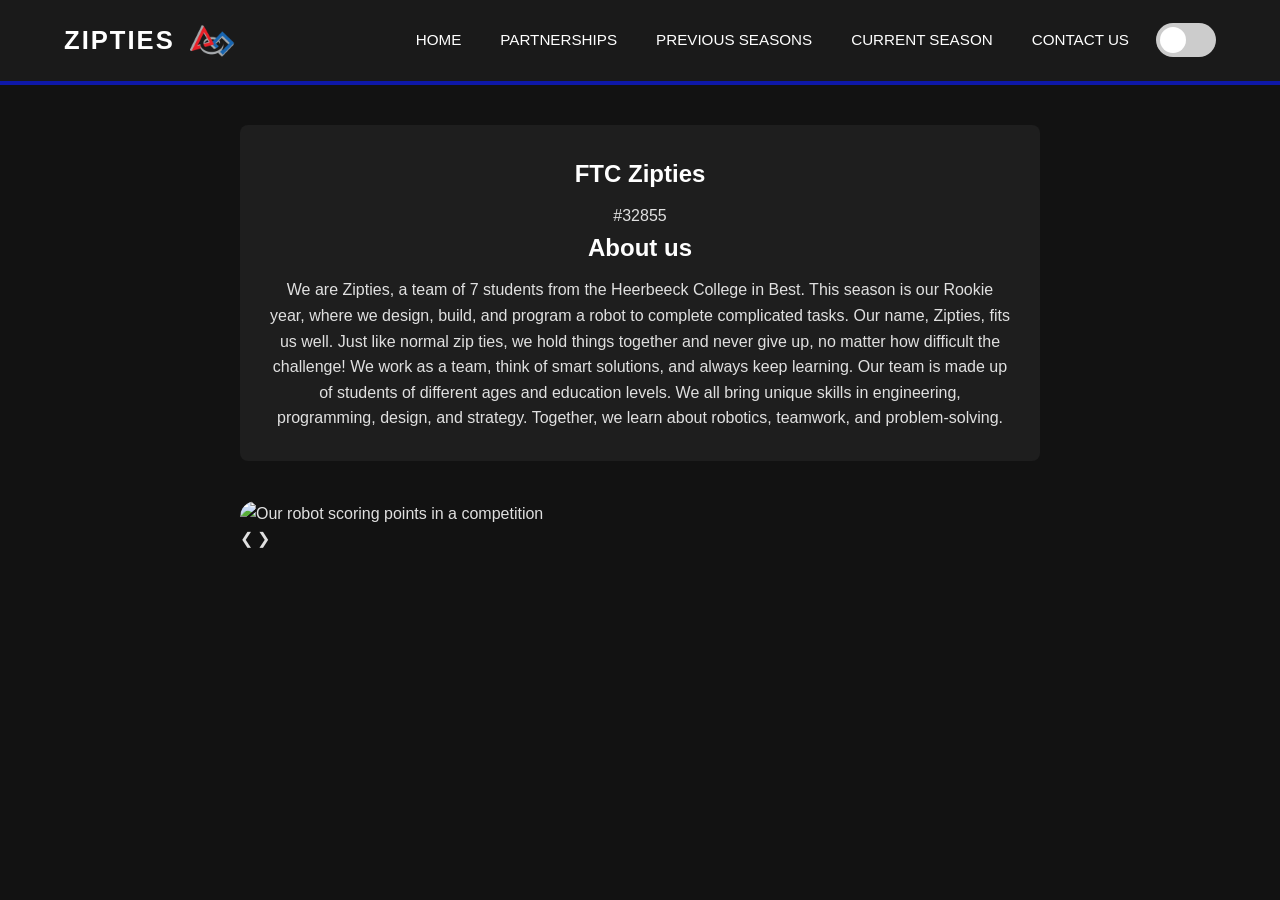
==== index.html @ 4088f011 "Improved UI for non-laptop devices" ====
<!DOCTYPE html>
<html lang="en">
<head>
    <meta charset="UTF-8">
    <meta name="viewport" content="width=device-width, initial-scale=1.0">
    <link rel="stylesheet" href="styles.css">
    <link rel="icon" type="image/x-icon" href="favicon.png">
    <title>Zipties</title>
</head>
<meta name="viewport" content="width=device-width, initial-scale=1.0">
<body>
    <header class="header-container">
        <div class="logo">
            <a href="index.html">Zipties</a>
            <img src="ftc-logo.png" alt="FTC Logo" class="header-ftc-logo">
        </div>
<nav class="navigatie_balk">
    <a href="./index.html">Home</a>
    <a href="./partnerships.html">Partnerships</a>    
    <a href="./previous_seasons.html">Previous seasons</a>
    <a href="./current_season.html">Current season</a>
    <a href="./contact_info.html">Contact us</a>
    <label class="switch">
        <input type="checkbox" id="theme-toggle">
        <span class="slider round"></span>
    </label>
</nav>
    </header>
    
    <section class="introduction">
        <h1>FTC Zipties</h1>
        <span>#32855</span>
        <h2>About us</h2>
        <p>We are Zipties, a team of 7 students from the Heerbeeck College in Best. This season is our Rookie year, where we design, build, and program a robot to complete complicated tasks. Our name, Zipties, fits us well. Just like normal zip ties, we hold things together and never give up, no matter how difficult the challenge! We work as a team, think of smart solutions, and always keep learning. Our team is made up of students of different ages and education levels. We all bring unique skills in engineering, programming, design, and strategy. Together, we learn about robotics, teamwork, and problem-solving.</p>
    </section>
<div class="carousel-container">
  <div class="carousel-slide fade">
    <img src="photo1.png" alt="Our robot scoring points in a competition">
  </div>
  <div class="carousel-slide fade">
    <img src="photo2.png" alt="The robot moving on the field">
  </div>
  <div class="carousel-slide fade">
    <img src="photo3.png" alt="Our robot during inspection">
  </div>

  <a class="prev.btn" onclick="changeSlide(-1)">&#10094;</a>
  <a class="next.btn" onclick="changeSlide(1)">&#10095;</a>
</div>
    <script src="features.js"></script>
</body>
</html>
---- styles.css ----
:root {
    --bg-main: #121212;
    --bg-card: #1e1e1e;
    --bg-nav: #1a1a1a;
    --text-main: #e0e0e0;
    --text-title: #ffffff;
    --accent: #0e18a8;
}

body.light-mode {
    --bg-main: #f4f4f4;
    --bg-card: #ffffff;
    --bg-nav: #e0e0e0;
    --text-main: #333333;
    --text-title: #111111;
    --accent: #0e18a8;
}

* {
    margin: 0;
    padding: 0;
    box-sizing: border-box;
}

body {
    font-family: 'Segoe UI', Tahoma, Geneva, Verdana, sans-serif;
    background-color: var(--bg-main);
    color: var(--text-main);
    line-height: 1.6;
    transition: background-color 0.3s ease, color 0.3s ease;
}

.header-container {
    background-color: var(--bg-nav);
    border-bottom: 4px solid var(--accent);
    display: flex;
    justify-content: space-between;
    align-items: center;
    padding: 20px 5%;
    transition: background-color 0.3s ease;
}

.logo {
    display: flex;
    align-items: center;
    gap: 15px;
}

.logo a {
    font-size: 1.6rem;
    font-weight: bold;
    color: var(--text-title);
    text-decoration: none;
    text-transform: uppercase;
    letter-spacing: 2px;
}

.header-ftc-logo {
    height: 40px;
    width: auto;
    display: block;
}
.navigatie_balk {
    display: flex;
    align-items: center;
    gap: 15px;
}

.navigatie_balk a {
    color: var(--text-title);
    text-decoration: none;
    padding: 8px 12px;
    font-size: 0.95rem;
    text-transform: uppercase;
    transition: 0.2s;
}

.navigatie_balk a:hover {
    color: var(--accent);
}

.theme-btn {
    background-color: var(--accent);
    color: #ffffff;
    border: none;
    padding: 6px 12px;
    font-size: 0.9rem;
    font-weight: bold;
    border-radius: 4px;
    cursor: pointer;
    transition: transform 0.2s ease;
    text-transform: uppercase;
    margin-left: 10px;
}

.theme-btn:hover {
    transform: scale(1.05);
}

.introduction {
    max-width: 800px;
    margin: 40px auto;
    padding: 30px;
    background-color: var(--bg-card);
    border-radius: 8px;
    text-align: center;
    transition: background-color 0.3s ease;
}

.introduction h1, .introduction h2 {
    color: var(--text-title);
    margin-bottom: 10px;
}

.introduction p {
    color: var(--text-main);
}

.sponsors {
    max-width: 800px;
    margin: 40px auto;
    padding: 30px;
    background-color: var(--bg-card);
    border-radius: 8px;
    text-align: center;
    transition: background-color 0.3s ease, transform 0.3s ease, border-color 0.3s ease;
    cursor: pointer;
    overflow: hidden;
    border: 2px solid transparent;
}

.sponsor-title a {
    font-size: 2.2rem;
    font-weight: 800;
    color: var(--text-title);
    text-decoration: none;
    transition: color 0.2s ease;
}

.sponsor-title a:hover {
    color: var(--accent);
}

.sponsor-details {
    max-height: 0;
    opacity: 0;
    transition: max-height 0.4s ease-out, opacity 0.3s ease;
    margin-bottom: 0;
}

.sponsor-details p {
    color: var(--text-main);
}

.sponsor_image {
    max-width: 180px;
    margin: 15px auto 0 auto;
    padding: 10px;
    background-color: #ffffff;
    border-radius: 6px;
}

.sponsor_image img {
    width: 100%;
    height: auto;
    display: block;
}

.sponsors.expanded {
    transform: scale(1.01);
    border-color: var(--accent);
}

.sponsors.expanded .sponsor-details {
    max-height: 200px;
    opacity: 1;
    margin-top: 15px;
    margin-bottom: 15px;
}


.switch {
  position: relative;
  display: inline-block;
  width: 60px;
  height: 34px;
}


.switch input {
  opacity: 0;
  width: 0;
  height: 0;
}


.slider {
  position: absolute;
  cursor: pointer;
  top: 0;
  left: 0;
  right: 0;
  bottom: 0;
  background-color: #ccc;
  -webkit-transition: .4s;
  transition: .4s;
}

.slider:before {
  position: absolute;
  content: "";
  height: 26px;
  width: 26px;
  left: 4px;
  bottom: 4px;
  background-color: white;
  -webkit-transition: .4s;
  transition: .4s;
}

input:checked + .slider {
  background-color: #030303;
}

input:focus + .slider {
  box-shadow: 0 0 1px #030303;
}

input:checked + .slider:before {
  -webkit-transform: translateX(26px);
  -ms-transform: translateX(26px);
  transform: translateX(26px);
}


.slider.round {
  border-radius: 34px;
}

.slider.round:before {
  border-radius: 50%;
}

.informatie {
    max-width: 800px;
    margin: 40px auto;
    padding: 30px;
    border-radius: 8px;
    text-align: center;
    transition: background-color 0.3s ease;

}

.informatie p {
    color: var(--text-main);
}

* {
  box-sizing: border-box;
}


.carousel-container {
    max-width: 800px;
    position: relative;
    margin: auto;
    overflow: hidden;
    border-radius: 16px;
}


.carousel-slide {
  display: none;
}

.carousel-slide img {
  width: 100%;
  height: auto;
  display: block;
}


.prev.btn, .next.btn {
  cursor: pointer;
  position: absolute;
  top: 50%;
  transform: translateY(-50%);
  padding: 16px;
  color: white;
  font-weight: bold;
  font-size: 18px;
  background-color: rgba(0, 0, 0, 0.5);
  border-radius: 0 3px 3px 0;
  user-select: none;
  transition: 0.3s ease;
}


.next {
  right: 0;
  border-radius: 3px 0 0 3px;
}

.prev:hover, .next:hover {
  background-color: rgba(0, 0, 0, 0.8);
}


.fade {
  animation: fadeEffect 0.5s ease-in-out;
}

@keyframes fadeEffect {
  from { opacity: 0.4; }
  to { opacity: 1; }
}





.download-btn {
  /* 1. Base Structure */
  display: inline-block;
  padding: 12px 24px;
  font-size: 16px;
  font-weight: 600;
  font-family: inherit;
  
  /* 2. Visual Style */
  color: #ffffff;
  background-color: #2563eb; /* Modern vibrant blue */
  border: none;
  border-radius: 8px; /* Smooth rounded corners */
  cursor: pointer;
  
  /* 3. Smooth Animations */
  transition: all 0.2s ease-in-out;
}

/* Hover State: When the mouse hovers over */
.download-btn:hover {
  background-color: #1d4ed8; /* Slightly darker shade */
  transform: translateY(-1px); /* Subtle lift effect */
  box-shadow: 0 4px 12px rgba(37, 99, 235, 0.3);
}

/* Active State: When the button is being clicked */
.download-btn:active {
  transform: translateY(0); /* Pushes down slightly on click */
  box-shadow: none;
}

/* Focus State: Keeps it accessible for keyboard navigation */
.download-btn:focus-visible {
  outline: 2px solid #2563eb;
  outline-offset: 2px;
}
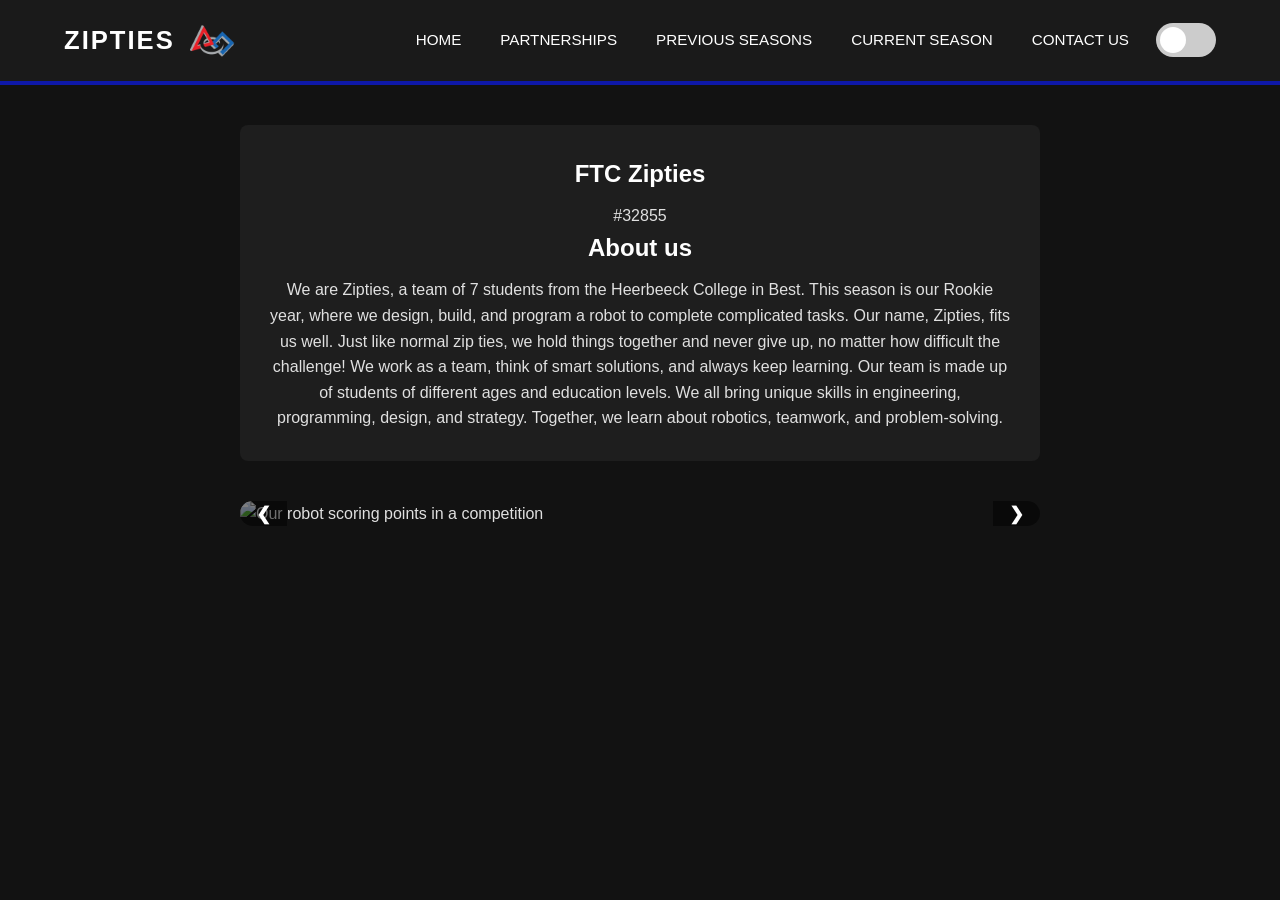
==== commit 4454497a: "Fixed carousel images" ====
--- a/index.html
+++ b/index.html
@@ -44,8 +44,8 @@
     <img src="photo3.png" alt="Our robot during inspection">
   </div>
 
-  <a class="prev.btn" onclick="changeSlide(-1)">&#10094;</a>
-  <a class="next.btn" onclick="changeSlide(1)">&#10095;</a>
+<a class="prev-btn" onclick="changeSlide(-1)">&#10094;</a>
+<a class="next-btn" onclick="changeSlide(1)">&#10095;</a>
 </div>
     <script src="features.js"></script>
 </body>
--- a/styles.css
+++ b/styles.css
@@ -1,183 +1,196 @@
+*,
+*::before,
+*::after {
+  box-sizing: border-box;
+  margin: 0;
+  padding: 0;
+}
+
 :root {
-    --bg-main: #121212;
-    --bg-card: #1e1e1e;
-    --bg-nav: #1a1a1a;
-    --text-main: #e0e0e0;
-    --text-title: #ffffff;
-    --accent: #0e18a8;
+  --bg-main: #121212;
+  --bg-card: #1e1e1e;
+  --bg-nav: #1a1a1a;
+  --text-main: #e0e0e0;
+  --text-title: #ffffff;
+  --accent: #0e18a8;
 }
 
 body.light-mode {
-    --bg-main: #f4f4f4;
-    --bg-card: #ffffff;
-    --bg-nav: #e0e0e0;
-    --text-main: #333333;
-    --text-title: #111111;
-    --accent: #0e18a8;
-}
-
-* {
-    margin: 0;
-    padding: 0;
-    box-sizing: border-box;
+  --bg-main: #f4f4f4;
+  --bg-card: #ffffff;
+  --bg-nav: #e0e0e0;
+  --text-main: #333333;
+  --text-title: #111111;
+  --accent: #0e18a8;
+}
+
+html {
+  font-size: 16px;
+  scroll-behavior: smooth;
 }
 
 body {
-    font-family: 'Segoe UI', Tahoma, Geneva, Verdana, sans-serif;
-    background-color: var(--bg-main);
-    color: var(--text-main);
-    line-height: 1.6;
-    transition: background-color 0.3s ease, color 0.3s ease;
+  font-family: 'Segoe UI', Tahoma, Geneva, Verdana, sans-serif;
+  background-color: var(--bg-main);
+  color: var(--text-main);
+  line-height: 1.6;
+  width: 100%;
+  overflow-x: hidden;
+  transition: background-color 0.3s ease, color 0.3s ease;
+}
+
+img {
+  max-width: 100%;
+  height: auto;
+  display: block;
 }
 
 .header-container {
-    background-color: var(--bg-nav);
-    border-bottom: 4px solid var(--accent);
-    display: flex;
-    justify-content: space-between;
-    align-items: center;
-    padding: 20px 5%;
-    transition: background-color 0.3s ease;
+  background-color: var(--bg-nav);
+  border-bottom: 4px solid var(--accent);
+  display: flex;
+  justify-content: space-between;
+  align-items: center;
+  padding: 20px 5%;
+  flex-wrap: wrap;
+  gap: 15px;
+  transition: background-color 0.3s ease;
 }
 
 .logo {
-    display: flex;
-    align-items: center;
-    gap: 15px;
+  display: flex;
+  align-items: center;
+  gap: 15px;
 }
 
 .logo a {
-    font-size: 1.6rem;
-    font-weight: bold;
-    color: var(--text-title);
-    text-decoration: none;
-    text-transform: uppercase;
-    letter-spacing: 2px;
+  font-size: 1.6rem;
+  font-weight: bold;
+  color: var(--text-title);
+  text-decoration: none;
+  text-transform: uppercase;
+  letter-spacing: 2px;
 }
 
 .header-ftc-logo {
-    height: 40px;
-    width: auto;
-    display: block;
-}
+  height: 40px;
+  width: auto;
+  display: block;
+}
+
 .navigatie_balk {
-    display: flex;
-    align-items: center;
-    gap: 15px;
+  display: flex;
+  align-items: center;
+  gap: 15px;
+  flex-wrap: wrap;
 }
 
 .navigatie_balk a {
-    color: var(--text-title);
-    text-decoration: none;
-    padding: 8px 12px;
-    font-size: 0.95rem;
-    text-transform: uppercase;
-    transition: 0.2s;
+  color: var(--text-title);
+  text-decoration: none;
+  padding: 8px 12px;
+  font-size: 0.95rem;
+  text-transform: uppercase;
+  transition: 0.2s;
 }
 
 .navigatie_balk a:hover {
-    color: var(--accent);
+  color: var(--accent);
 }
 
 .theme-btn {
-    background-color: var(--accent);
-    color: #ffffff;
-    border: none;
-    padding: 6px 12px;
-    font-size: 0.9rem;
-    font-weight: bold;
-    border-radius: 4px;
-    cursor: pointer;
-    transition: transform 0.2s ease;
-    text-transform: uppercase;
-    margin-left: 10px;
+  background-color: var(--accent);
+  color: #ffffff;
+  border: none;
+  padding: 6px 12px;
+  font-size: 0.9rem;
+  font-weight: bold;
+  border-radius: 4px;
+  cursor: pointer;
+  transition: transform 0.2s ease;
+  text-transform: uppercase;
+  margin-left: 10px;
 }
 
 .theme-btn:hover {
-    transform: scale(1.05);
-}
-
-.introduction {
-    max-width: 800px;
-    margin: 40px auto;
-    padding: 30px;
-    background-color: var(--bg-card);
-    border-radius: 8px;
-    text-align: center;
-    transition: background-color 0.3s ease;
-}
-
-.introduction h1, .introduction h2 {
-    color: var(--text-title);
-    margin-bottom: 10px;
-}
-
-.introduction p {
-    color: var(--text-main);
+  transform: scale(1.05);
+}
+
+.introduction,
+.sponsors,
+.informatie {
+  width: 90%;
+  max-width: 800px;
+  margin: 40px auto;
+  padding: 30px;
+  background-color: var(--bg-card);
+  border-radius: 8px;
+  text-align: center;
+  transition: background-color 0.3s ease, transform 0.3s ease, border-color 0.3s ease;
+}
+
+.introduction h1, 
+.introduction h2 {
+  color: var(--text-title);
+  margin-bottom: 10px;
+}
+
+.introduction p,
+.sponsor-details p,
+.informatie p {
+  color: var(--text-main);
 }
 
 .sponsors {
-    max-width: 800px;
-    margin: 40px auto;
-    padding: 30px;
-    background-color: var(--bg-card);
-    border-radius: 8px;
-    text-align: center;
-    transition: background-color 0.3s ease, transform 0.3s ease, border-color 0.3s ease;
-    cursor: pointer;
-    overflow: hidden;
-    border: 2px solid transparent;
+  cursor: pointer;
+  overflow: hidden;
+  border: 2px solid transparent;
 }
 
 .sponsor-title a {
-    font-size: 2.2rem;
-    font-weight: 800;
-    color: var(--text-title);
-    text-decoration: none;
-    transition: color 0.2s ease;
+  font-size: 2.2rem;
+  font-weight: 800;
+  color: var(--text-title);
+  text-decoration: none;
+  transition: color 0.2s ease;
 }
 
 .sponsor-title a:hover {
-    color: var(--accent);
+  color: var(--accent);
 }
 
 .sponsor-details {
-    max-height: 0;
-    opacity: 0;
-    transition: max-height 0.4s ease-out, opacity 0.3s ease;
-    margin-bottom: 0;
-}
-
-.sponsor-details p {
-    color: var(--text-main);
+  max-height: 0;
+  opacity: 0;
+  transition: max-height 0.4s ease-out, opacity 0.3s ease;
+  margin-bottom: 0;
 }
 
 .sponsor_image {
-    max-width: 180px;
-    margin: 15px auto 0 auto;
-    padding: 10px;
-    background-color: #ffffff;
-    border-radius: 6px;
+  max-width: 180px;
+  margin: 15px auto 0 auto;
+  padding: 10px;
+  background-color: #ffffff;
+  border-radius: 6px;
 }
 
 .sponsor_image img {
-    width: 100%;
-    height: auto;
-    display: block;
+  width: 100%;
+  height: auto;
+  display: block;
 }
 
 .sponsors.expanded {
-    transform: scale(1.01);
-    border-color: var(--accent);
+  transform: scale(1.01);
+  border-color: var(--accent);
 }
 
 .sponsors.expanded .sponsor-details {
-    max-height: 200px;
-    opacity: 1;
-    margin-top: 15px;
-    margin-bottom: 15px;
-}
-
+  max-height: 200px;
+  opacity: 1;
+  margin-top: 15px;
+  margin-bottom: 15px;
+}
 
 .switch {
   position: relative;
@@ -186,13 +199,11 @@
   height: 34px;
 }
 
-
 .switch input {
   opacity: 0;
   width: 0;
   height: 0;
 }
-
 
 .slider {
   position: absolute;
@@ -232,7 +243,6 @@
   transform: translateX(26px);
 }
 
-
 .slider.round {
   border-radius: 34px;
 }
@@ -241,36 +251,21 @@
   border-radius: 50%;
 }
 
-.informatie {
-    max-width: 800px;
-    margin: 40px auto;
-    padding: 30px;
-    border-radius: 8px;
-    text-align: center;
-    transition: background-color 0.3s ease;
-
-}
-
-.informatie p {
-    color: var(--text-main);
-}
-
-* {
-  box-sizing: border-box;
-}
-
-
 .carousel-container {
-    max-width: 800px;
-    position: relative;
-    margin: auto;
-    overflow: hidden;
-    border-radius: 16px;
-}
-
+  width: 90%;
+  max-width: 800px;
+  position: relative;
+  margin: 40px auto;
+  overflow: hidden;
+  border-radius: 16px;
+}
 
 .carousel-slide {
   display: none;
+}
+
+.carousel-slide.active {
+  display: block;
 }
 
 .carousel-slide img {
@@ -279,8 +274,7 @@
   display: block;
 }
 
-
-.prev.btn, .next.btn {
+.prev-btn, .next-btn {
   cursor: pointer;
   position: absolute;
   top: 50%;
@@ -290,21 +284,24 @@
   font-weight: bold;
   font-size: 18px;
   background-color: rgba(0, 0, 0, 0.5);
-  border-radius: 0 3px 3px 0;
   user-select: none;
   transition: 0.3s ease;
-}
-
-
-.next {
+  z-index: 10;
+}
+
+.prev-btn {
+  left: 0;
+  border-radius: 0 3px 3px 0;
+}
+
+.next-btn {
   right: 0;
   border-radius: 3px 0 0 3px;
 }
 
-.prev:hover, .next:hover {
+.prev-btn:hover, .next-btn:hover {
   background-color: rgba(0, 0, 0, 0.8);
 }
-
 
 .fade {
   animation: fadeEffect 0.5s ease-in-out;
@@ -315,44 +312,94 @@
   to { opacity: 1; }
 }
 
-
-
-
-
 .download-btn {
-  /* 1. Base Structure */
   display: inline-block;
   padding: 12px 24px;
   font-size: 16px;
   font-weight: 600;
   font-family: inherit;
-  
-  /* 2. Visual Style */
   color: #ffffff;
-  background-color: #2563eb; /* Modern vibrant blue */
+  background-color: #2563eb;
   border: none;
-  border-radius: 8px; /* Smooth rounded corners */
+  border-radius: 8px;
   cursor: pointer;
-  
-  /* 3. Smooth Animations */
   transition: all 0.2s ease-in-out;
 }
 
-/* Hover State: When the mouse hovers over */
 .download-btn:hover {
-  background-color: #1d4ed8; /* Slightly darker shade */
-  transform: translateY(-1px); /* Subtle lift effect */
+  background-color: #1d4ed8;
+  transform: translateY(-1px);
   box-shadow: 0 4px 12px rgba(37, 99, 235, 0.3);
 }
 
-/* Active State: When the button is being clicked */
 .download-btn:active {
-  transform: translateY(0); /* Pushes down slightly on click */
+  transform: translateY(0);
   box-shadow: none;
 }
 
-/* Focus State: Keeps it accessible for keyboard navigation */
 .download-btn:focus-visible {
   outline: 2px solid #2563eb;
   outline-offset: 2px;
+}
+
+@media screen and (max-width: 768px) {
+  .header-container {
+    flex-direction: column;
+    text-align: center;
+    padding: 15px 3%;
+  }
+
+  .logo {
+    flex-direction: column;
+    gap: 8px;
+  }
+
+  .navigatie_balk {
+    justify-content: center;
+    gap: 8px;
+    width: 100%;
+  }
+
+  .navigatie_balk a {
+    padding: 6px 10px;
+    font-size: 0.85rem;
+  }
+
+  .theme-btn {
+    margin-left: 0;
+    margin-top: 5px;
+  }
+
+  .introduction,
+  .sponsors,
+  .informatie {
+    width: 95%;
+    padding: 20px 15px;
+    margin: 20px auto;
+  }
+
+  .sponsor-title a {
+    font-size: 1.8rem;
+  }
+
+  .prev-btn, .next-btn {
+    padding: 10px;
+    font-size: 14px;
+  }
+}
+
+@media screen and (max-width: 480px) {
+  .logo a {
+    font-size: 1.3rem;
+  }
+
+  .navigatie_balk {
+    display: grid;
+    grid-template-columns: repeat(2, 1fr);
+    gap: 6px;
+  }
+
+  .sponsor-title a {
+    font-size: 1.4rem;
+  }
 }
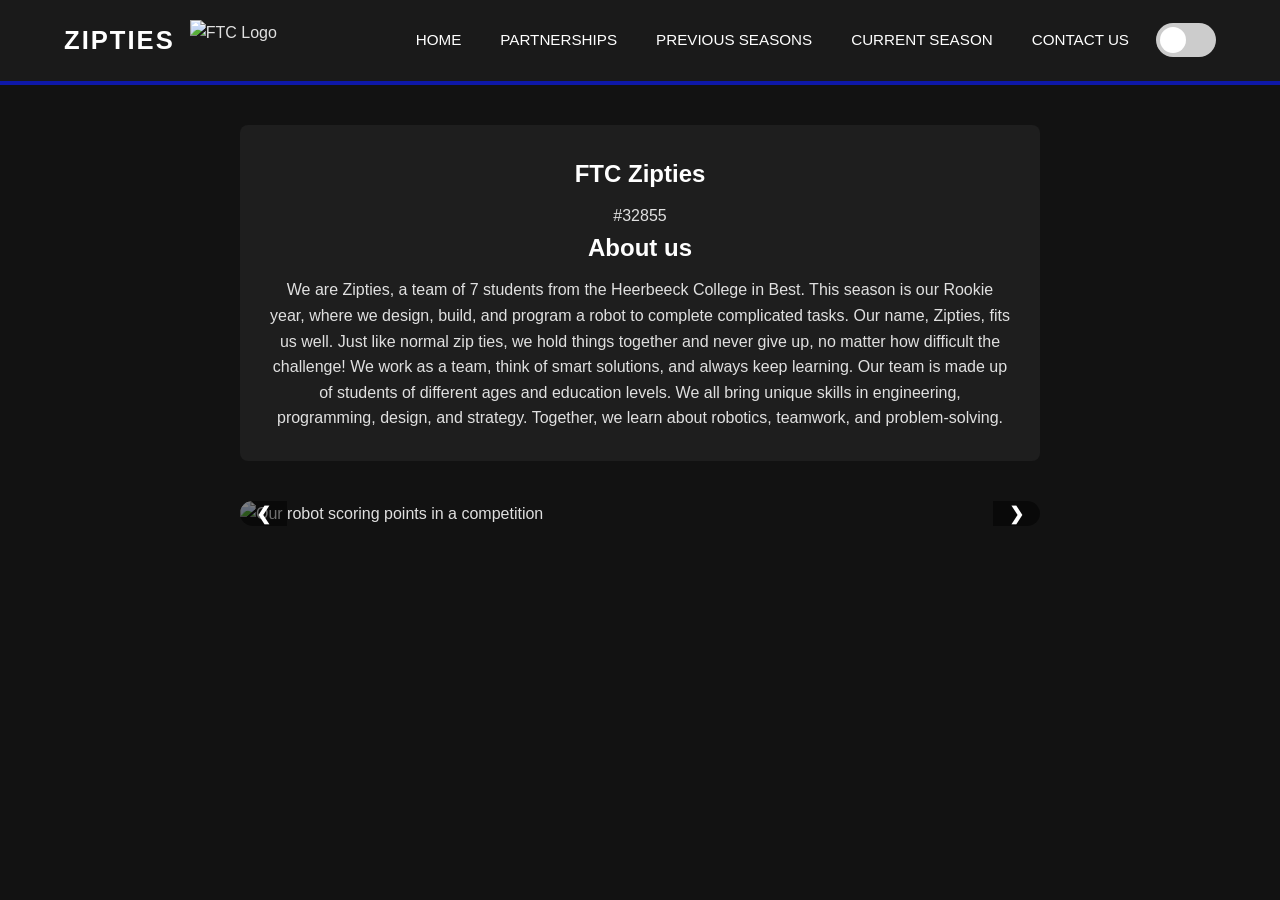
==== commit 0ca9caa4: "Formatted images into different catagories so that it it more organized" ====
--- a/index.html
+++ b/index.html
@@ -4,27 +4,26 @@
     <meta charset="UTF-8">
     <meta name="viewport" content="width=device-width, initial-scale=1.0">
     <link rel="stylesheet" href="styles.css">
-    <link rel="icon" type="image/x-icon" href="favicon.png">
+    <link rel="icon" type="image/x-icon" href="FTC website\images\logo_images\favicon.png">
     <title>Zipties</title>
 </head>
-<meta name="viewport" content="width=device-width, initial-scale=1.0">
 <body>
     <header class="header-container">
         <div class="logo">
             <a href="index.html">Zipties</a>
-            <img src="ftc-logo.png" alt="FTC Logo" class="header-ftc-logo">
+            <img src="FTC website\images\logo_images\ftc-logo.png" alt="FTC Logo" class="header-ftc-logo">
         </div>
-<nav class="navigatie_balk">
-    <a href="./index.html">Home</a>
-    <a href="./partnerships.html">Partnerships</a>    
-    <a href="./previous_seasons.html">Previous seasons</a>
-    <a href="./current_season.html">Current season</a>
-    <a href="./contact_info.html">Contact us</a>
-    <label class="switch">
-        <input type="checkbox" id="theme-toggle">
-        <span class="slider round"></span>
-    </label>
-</nav>
+        <nav class="navigatie_balk">
+            <a href="./index.html">Home</a>
+            <a href="./partnerships.html">Partnerships</a>    
+            <a href="./previous_seasons.html">Previous seasons</a>
+            <a href="./current_season.html">Current season</a>
+            <a href="./contact_info.html">Contact us</a>
+            <label class="switch">
+                <input type="checkbox" id="theme-toggle">
+                <span class="slider round"></span>
+            </label>
+        </nav>
     </header>
     
     <section class="introduction">
@@ -33,20 +32,22 @@
         <h2>About us</h2>
         <p>We are Zipties, a team of 7 students from the Heerbeeck College in Best. This season is our Rookie year, where we design, build, and program a robot to complete complicated tasks. Our name, Zipties, fits us well. Just like normal zip ties, we hold things together and never give up, no matter how difficult the challenge! We work as a team, think of smart solutions, and always keep learning. Our team is made up of students of different ages and education levels. We all bring unique skills in engineering, programming, design, and strategy. Together, we learn about robotics, teamwork, and problem-solving.</p>
     </section>
-<div class="carousel-container">
-  <div class="carousel-slide fade">
-    <img src="photo1.png" alt="Our robot scoring points in a competition">
-  </div>
-  <div class="carousel-slide fade">
-    <img src="photo2.png" alt="The robot moving on the field">
-  </div>
-  <div class="carousel-slide fade">
-    <img src="photo3.png" alt="Our robot during inspection">
-  </div>
 
-<a class="prev-btn" onclick="changeSlide(-1)">&#10094;</a>
-<a class="next-btn" onclick="changeSlide(1)">&#10095;</a>
-</div>
+    <div class="carousel-container">
+      <div class="carousel-slide fade">
+        <img src="FTC website\images\carousel_images\photo1.png" alt="Our robot scoring points in a competition">
+      </div>
+      <div class="carousel-slide fade">
+        <img src="FTC website\images\carousel_images\photo2.png" alt="The robot moving on the field">
+      </div>
+      <div class="carousel-slide fade">
+        <img src="FTC website\images\carousel_images\photo3.png" alt="Our robot during inspection">
+      </div>
+
+      <button type="button" class="prev-btn" onclick="changeSlide(-1)" aria-label="Previous slide">&#10094;</button>
+      <button type="button" class="next-btn" onclick="changeSlide(1)" aria-label="Next slide">&#10095;</button>
+    </div>
+
     <script src="features.js"></script>
 </body>
-</html>
+</html>
--- a/styles.css
+++ b/styles.css
@@ -284,8 +284,10 @@
   font-weight: bold;
   font-size: 18px;
   background-color: rgba(0, 0, 0, 0.5);
+  border: none;
+  outline: none;
   user-select: none;
-  transition: 0.3s ease;
+  transition: background-color 0.3s ease;
   z-index: 10;
 }
 
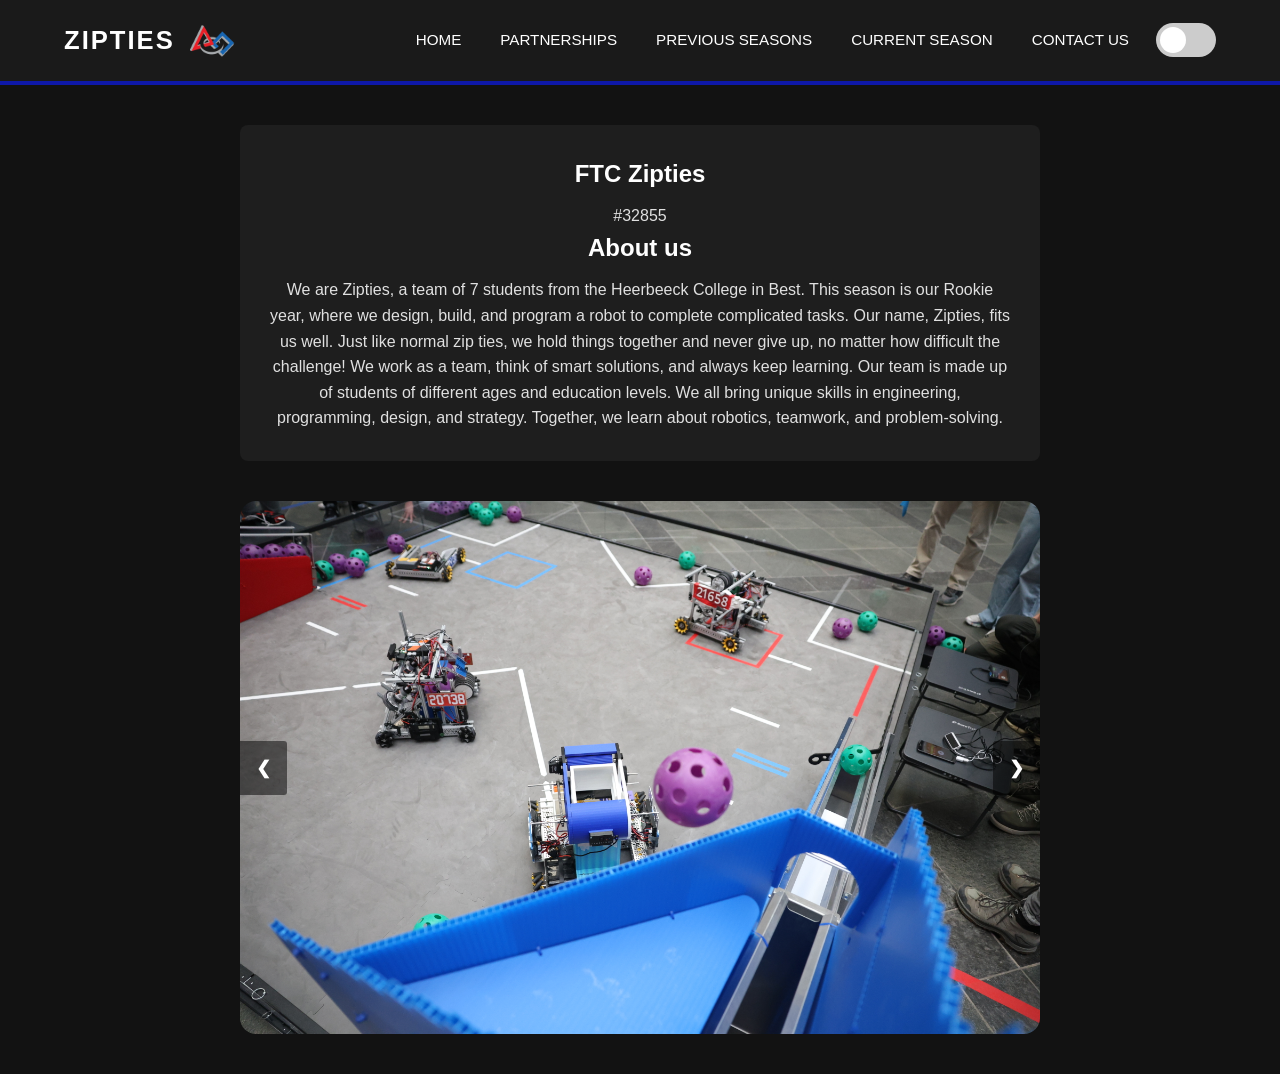
==== commit 173cbbab: "Formatted images into different catagories so that it it more organized" ====
--- a/index.html
+++ b/index.html
@@ -4,14 +4,14 @@
     <meta charset="UTF-8">
     <meta name="viewport" content="width=device-width, initial-scale=1.0">
     <link rel="stylesheet" href="styles.css">
-    <link rel="icon" type="image/x-icon" href="FTC website\images\logo_images\favicon.png">
+    <link rel="icon" type="image/x-icon" href="images\logo_images\favicon.png">
     <title>Zipties</title>
 </head>
 <body>
     <header class="header-container">
         <div class="logo">
             <a href="index.html">Zipties</a>
-            <img src="FTC website\images\logo_images\ftc-logo.png" alt="FTC Logo" class="header-ftc-logo">
+            <img src="images\logo_images\ftc-logo.png" alt="FTC Logo" class="header-ftc-logo">
         </div>
         <nav class="navigatie_balk">
             <a href="./index.html">Home</a>
@@ -35,13 +35,13 @@
 
     <div class="carousel-container">
       <div class="carousel-slide fade">
-        <img src="FTC website\images\carousel_images\photo1.png" alt="Our robot scoring points in a competition">
+        <img src="images\carousel_images\photo1.png" alt="Our robot scoring points in a competition">
       </div>
       <div class="carousel-slide fade">
-        <img src="FTC website\images\carousel_images\photo2.png" alt="The robot moving on the field">
+        <img src="images\carousel_images\photo2.png" alt="The robot moving on the field">
       </div>
       <div class="carousel-slide fade">
-        <img src="FTC website\images\carousel_images\photo3.png" alt="Our robot during inspection">
+        <img src="images\carousel_images\photo3.png" alt="Our robot during inspection">
       </div>
 
       <button type="button" class="prev-btn" onclick="changeSlide(-1)" aria-label="Previous slide">&#10094;</button>
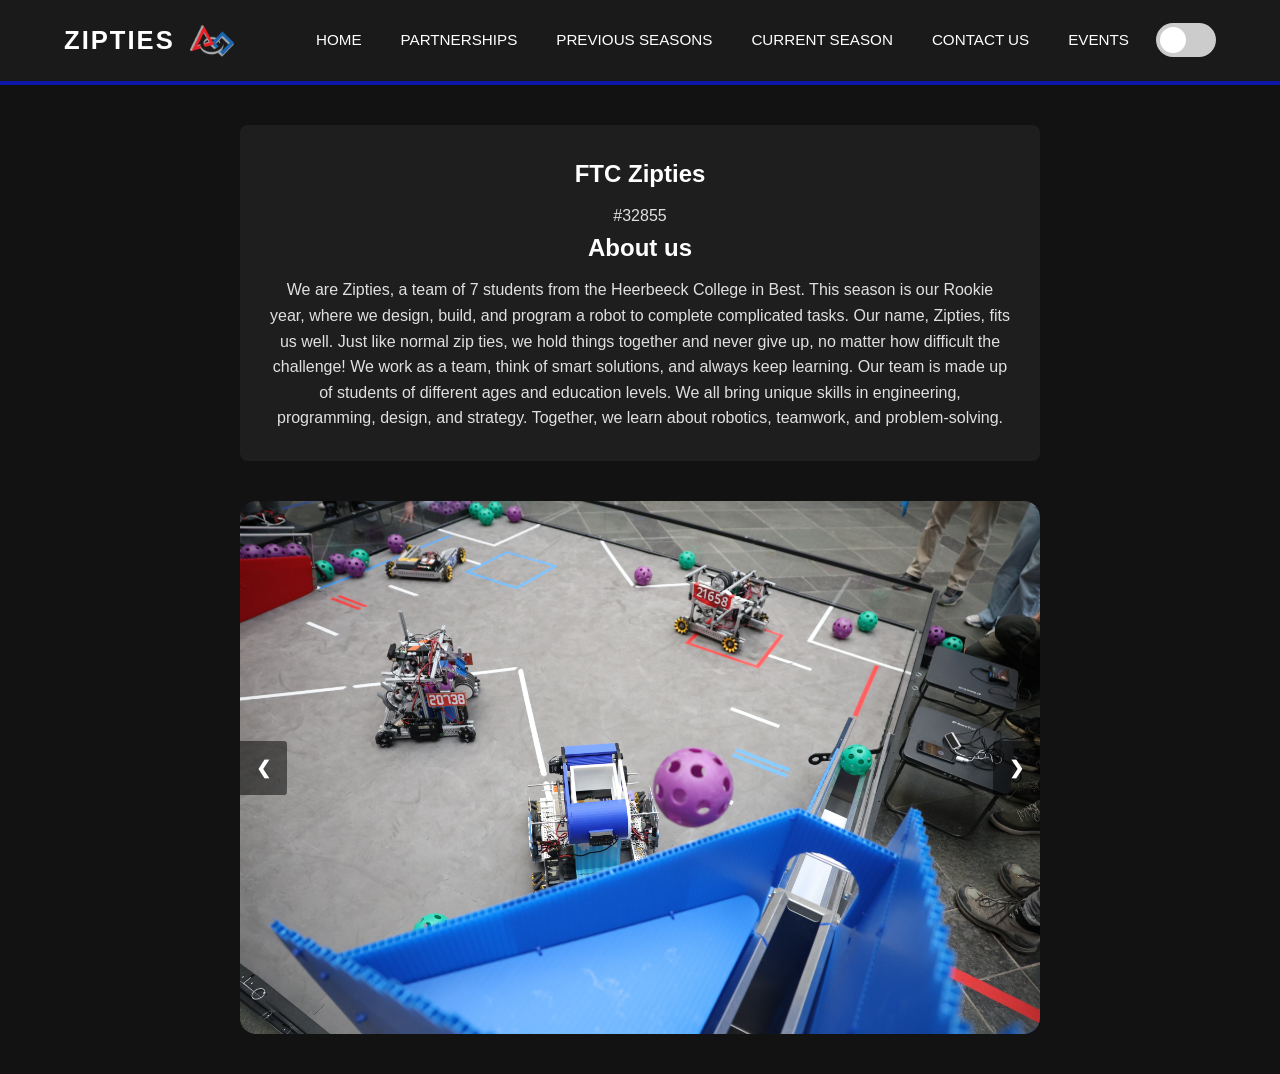
==== commit 159906d8: "added an events section with a live counter which gives a countdown to the next event" ====
--- a/index.html
+++ b/index.html
@@ -4,21 +4,22 @@
     <meta charset="UTF-8">
     <meta name="viewport" content="width=device-width, initial-scale=1.0">
     <link rel="stylesheet" href="styles.css">
-    <link rel="icon" type="image/x-icon" href="images\logo_images\favicon.png">
+    <link rel="icon" type="image/x-icon" href="images/logo_images/favicon.png">
     <title>Zipties</title>
 </head>
 <body>
     <header class="header-container">
         <div class="logo">
             <a href="index.html">Zipties</a>
-            <img src="images\logo_images\ftc-logo.png" alt="FTC Logo" class="header-ftc-logo">
+            <img src="images/logo_images/ftc-logo.png" alt="FTC Logo" class="header-ftc-logo">
         </div>
         <nav class="navigatie_balk">
-            <a href="./index.html">Home</a>
-            <a href="./partnerships.html">Partnerships</a>    
-            <a href="./previous_seasons.html">Previous seasons</a>
-            <a href="./current_season.html">Current season</a>
-            <a href="./contact_info.html">Contact us</a>
+    <a href="./index.html">Home</a>  
+    <a href="./partnerships.html">Partnerships</a>    
+    <a href="./previous_seasons.html">Previous seasons</a>
+    <a href="./current_season.html">Current season</a>
+    <a href="./contact_info.html">Contact us</a>
+    <a href="./events.html">Events</a>
             <label class="switch">
                 <input type="checkbox" id="theme-toggle">
                 <span class="slider round"></span>
@@ -35,13 +36,13 @@
 
     <div class="carousel-container">
       <div class="carousel-slide fade">
-        <img src="images\carousel_images\photo1.png" alt="Our robot scoring points in a competition">
+        <img src="images/carousel_images/photo1.png" alt="Our robot scoring points in a competition">
       </div>
       <div class="carousel-slide fade">
-        <img src="images\carousel_images\photo2.png" alt="The robot moving on the field">
+        <img src="images/carousel_images/photo2.png" alt="The robot moving on the field">
       </div>
       <div class="carousel-slide fade">
-        <img src="images\carousel_images\photo3.png" alt="Our robot during inspection">
+        <img src="images/carousel_images/photo3.png" alt="Our robot during inspection">
       </div>
 
       <button type="button" class="prev-btn" onclick="changeSlide(-1)" aria-label="Previous slide">&#10094;</button>
